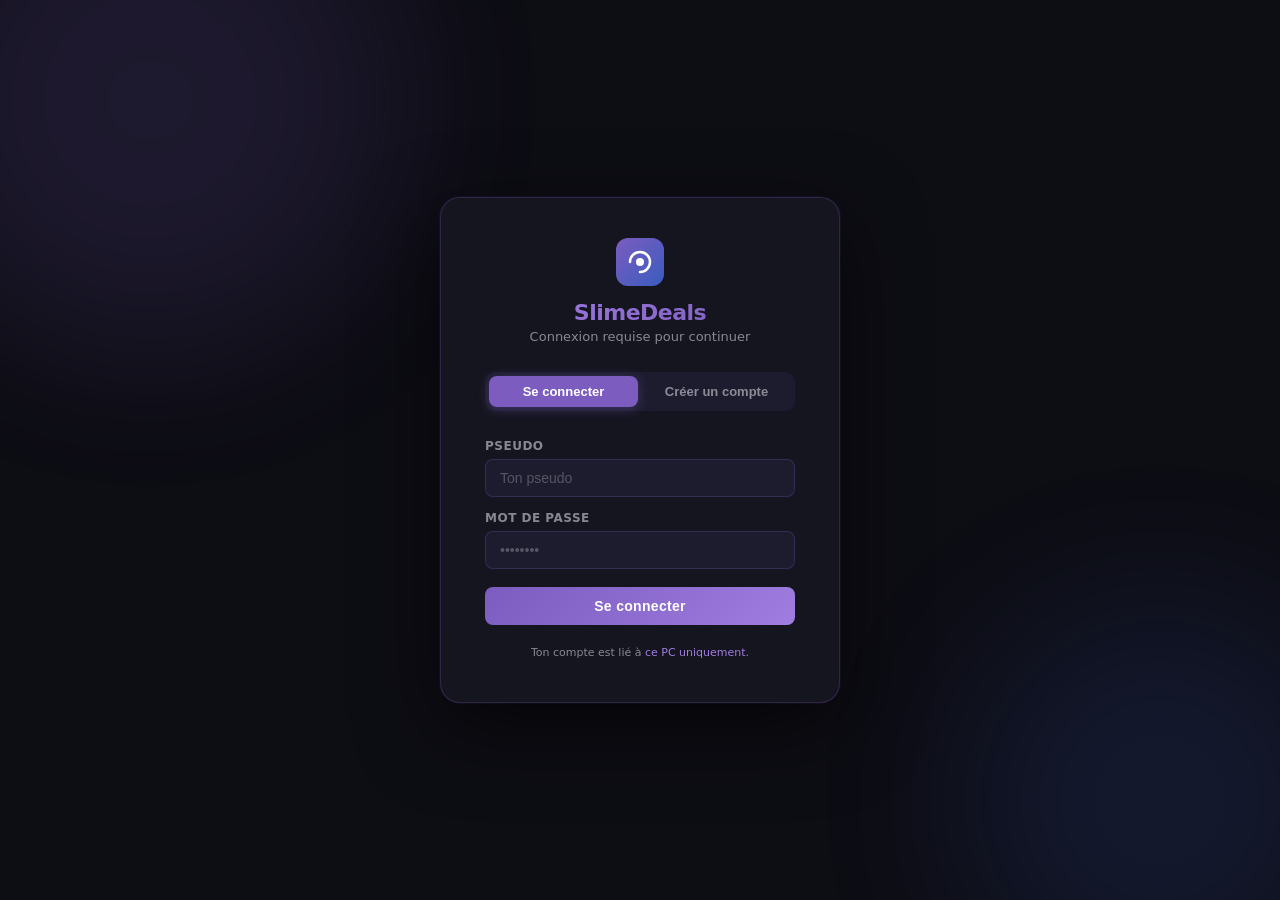
==== sff/webui/auth.html @ 32a33e28 "feat(slimedeals): webui auth, rang TRIPLE MONSTRE, catalogue store; ajustements launcher" ====
<!DOCTYPE html>
<html lang="fr">
<head>
<meta charset="UTF-8">
<meta name="viewport" content="width=device-width, initial-scale=1.0">
<title>SlimeDeals — Connexion</title>
<style>
  :root {
    --bg: #0d0d14;
    --bg2: #151520;
    --bg3: #1c1c2e;
    --accent: #7c5cbf;
    --accent2: #a07de0;
    --border: rgba(124,92,191,0.25);
    --text: #e8e8f0;
    --text-dim: rgba(232,232,240,0.55);
    --error: #e05c7c;
    --success: #4ec994;
  }
  * { box-sizing: border-box; margin: 0; padding: 0; }

  body {
    background: var(--bg);
    color: var(--text);
    font-family: 'Segoe UI', system-ui, sans-serif;
    min-height: 100vh;
    display: flex;
    align-items: center;
    justify-content: center;
  }

  .blob { position: fixed; border-radius: 50%; filter: blur(80px); opacity: 0.15; pointer-events: none; }
  .blob-1 { width: 500px; height: 500px; background: #7c5cbf; top: -150px; left: -100px; }
  .blob-2 { width: 400px; height: 400px; background: #3a5cbf; bottom: -100px; right: -80px; }

  /* Loading overlay */
  #loading-screen {
    position: fixed; inset: 0;
    background: var(--bg);
    display: flex; flex-direction: column;
    align-items: center; justify-content: center;
    gap: 16px; z-index: 100;
  }
  #loading-screen.hidden { display: none; }
  .loading-logo { font-size: 22px; font-weight: 700; letter-spacing: -0.5px;
    background: linear-gradient(135deg, #a07de0, #7c5cbf);
    -webkit-background-clip: text; -webkit-text-fill-color: transparent; }
  .loading-spinner {
    width: 36px; height: 36px;
    border: 3px solid rgba(124,92,191,0.25);
    border-top-color: var(--accent);
    border-radius: 50%;
    animation: spin 0.8s linear infinite;
  }
  .loading-text { font-size: 13px; color: var(--text-dim); }
  @keyframes spin { to { transform: rotate(360deg); } }

  /* Card */
  .card {
    background: var(--bg2);
    border: 1px solid var(--border);
    border-radius: 20px;
    padding: 40px 44px;
    width: 400px;
    max-width: 95vw;
    position: relative;
    box-shadow: 0 24px 80px rgba(0,0,0,0.6), 0 0 0 1px rgba(124,92,191,0.1);
  }

  .logo-wrap { text-align: center; margin-bottom: 28px; }
  .logo-wrap svg { width: 48px; height: 48px; }
  .logo-title {
    font-size: 22px; font-weight: 700; letter-spacing: -0.5px; margin-top: 10px;
    background: linear-gradient(135deg, #a07de0, #7c5cbf);
    -webkit-background-clip: text; -webkit-text-fill-color: transparent;
  }
  .logo-sub { font-size: 13px; color: var(--text-dim); margin-top: 4px; }

  .tabs {
    display: flex; gap: 4px;
    background: var(--bg3); border-radius: 10px; padding: 4px; margin-bottom: 28px;
  }
  .tab {
    flex: 1; padding: 8px 0; border: none; border-radius: 8px;
    background: transparent; color: var(--text-dim);
    font-size: 13px; font-weight: 600; cursor: pointer; transition: all 0.2s;
  }
  .tab.active { background: var(--accent); color: #fff; box-shadow: 0 2px 12px rgba(124,92,191,0.4); }

  .form { display: none; flex-direction: column; gap: 14px; }
  .form.active { display: flex; }

  .field { display: flex; flex-direction: column; gap: 6px; }
  .field label { font-size: 12px; font-weight: 600; color: var(--text-dim); letter-spacing: 0.5px; text-transform: uppercase; }
  .field input {
    background: var(--bg3); border: 1px solid var(--border); border-radius: 8px;
    padding: 10px 14px; color: var(--text); font-size: 14px; outline: none;
    transition: border-color 0.2s, box-shadow 0.2s; width: 100%;
  }
  .field input:focus { border-color: var(--accent); box-shadow: 0 0 0 3px rgba(124,92,191,0.2); }
  .field input::placeholder { color: rgba(232,232,240,0.28); }

  .btn-submit {
    margin-top: 4px; padding: 11px 0; border: none; border-radius: 8px;
    background: linear-gradient(135deg, #7c5cbf, #a07de0);
    color: #fff; font-size: 14px; font-weight: 700; cursor: pointer;
    transition: opacity 0.2s, transform 0.1s; letter-spacing: 0.3px;
  }
  .btn-submit:hover { opacity: 0.9; }
  .btn-submit:active { transform: scale(0.98); }
  .btn-submit:disabled { opacity: 0.45; cursor: not-allowed; }

  .msg {
    font-size: 13px; padding: 10px 14px; border-radius: 8px; display: none;
  }
  .msg.error   { background: rgba(224,92,124,0.12); border: 1px solid rgba(224,92,124,0.3); color: var(--error); }
  .msg.success { background: rgba(78,201,148,0.12); border: 1px solid rgba(78,201,148,0.3); color: var(--success); }
  .msg.show { display: block; }

  .btn-spinner {
    display: inline-block; width: 14px; height: 14px;
    border: 2px solid rgba(255,255,255,0.4); border-top-color: #fff;
    border-radius: 50%; animation: spin 0.7s linear infinite;
    vertical-align: middle; margin-right: 6px;
  }
  .hwid-note { font-size: 11px; color: var(--text-dim); text-align: center; margin-top: 6px; line-height: 1.5; }
  .hwid-note span { color: var(--accent2); }
</style>
</head>
<body>
<div class="blob blob-1"></div>
<div class="blob blob-2"></div>

<!-- Loading screen (shown while checking saved token) -->
<div id="loading-screen">
  <svg width="48" height="48" viewBox="0 0 48 48" fill="none">
    <rect width="48" height="48" rx="12" fill="url(#lg2)"/>
    <path d="M14 24c0-5.5 4.5-10 10-10s10 4.5 10 10-4.5 10-10 10" stroke="#fff" stroke-width="2.5" stroke-linecap="round"/>
    <circle cx="24" cy="24" r="4" fill="#fff"/>
    <defs><linearGradient id="lg2" x1="0" y1="0" x2="48" y2="48" gradientUnits="userSpaceOnUse"><stop stop-color="#7c5cbf"/><stop offset="1" stop-color="#3a5cbf"/></linearGradient></defs>
  </svg>
  <div class="loading-logo">SlimeDeals</div>
  <div class="loading-spinner"></div>
  <div class="loading-text" id="loading-text">Vérification de la session…</div>
</div>

<!-- Auth card (hidden until check done) -->
<div class="card" id="auth-card" style="display:none">
  <div class="logo-wrap">
    <svg viewBox="0 0 48 48" fill="none" xmlns="http://www.w3.org/2000/svg">
      <rect width="48" height="48" rx="12" fill="url(#lg)"/>
      <path d="M14 24c0-5.5 4.5-10 10-10s10 4.5 10 10-4.5 10-10 10" stroke="#fff" stroke-width="2.5" stroke-linecap="round"/>
      <circle cx="24" cy="24" r="4" fill="#fff"/>
      <defs><linearGradient id="lg" x1="0" y1="0" x2="48" y2="48" gradientUnits="userSpaceOnUse"><stop stop-color="#7c5cbf"/><stop offset="1" stop-color="#3a5cbf"/></linearGradient></defs>
    </svg>
    <div class="logo-title">SlimeDeals</div>
    <div class="logo-sub">Connexion requise pour continuer</div>
  </div>

  <div class="tabs">
    <button class="tab active" id="tab-login" onclick="switchTab('login')">Se connecter</button>
    <button class="tab" id="tab-register" onclick="switchTab('register')">Créer un compte</button>
  </div>

  <!-- Login form -->
  <div class="form active" id="form-login">
    <div class="field">
      <label>Pseudo</label>
      <input type="text" id="login-username" placeholder="Ton pseudo" autocomplete="username" />
    </div>
    <div class="field">
      <label>Mot de passe</label>
      <input type="password" id="login-password" placeholder="••••••••" autocomplete="current-password" />
    </div>
    <div class="msg" id="login-msg"></div>
    <button class="btn-submit" id="login-btn" onclick="doLogin()">Se connecter</button>
    <p class="hwid-note">Ton compte est lié à <span>ce PC uniquement</span>.</p>
  </div>

  <!-- Register form -->
  <div class="form" id="form-register">
    <div class="field">
      <label>Pseudo</label>
      <input type="text" id="reg-username" placeholder="Choisis un pseudo" autocomplete="username" />
    </div>
    <div class="field">
      <label>Mot de passe</label>
      <input type="password" id="reg-password" placeholder="6 caractères minimum" autocomplete="new-password" />
    </div>
    <div class="field">
      <label>Confirmer le mot de passe</label>
      <input type="password" id="reg-password2" placeholder="Répète le mot de passe" autocomplete="new-password" />
    </div>
    <div class="msg" id="reg-msg"></div>
    <button class="btn-submit" id="reg-btn" onclick="doRegister()">Créer le compte</button>
    <p class="hwid-note">Ce compte sera lié à <span>ce PC</span> dès sa création.</p>
  </div>
</div>

<script src="qrc:///qtwebchannel/qwebchannel.js"></script>
<script>
(function() {
  'use strict';

  var _bridge = null;

  /* ── Bridge init ── */
  function initBridge(cb) {
    if (typeof QWebChannel === 'undefined') {
      console.warn('[Auth] QWebChannel absent — dev mode');
      cb(null);
      return;
    }
    new QWebChannel(qt.webChannelTransport, function(ch) {
      _bridge = ch.objects.bridge;
      cb(_bridge);
    });
  }

  /* ── Show login form (hide loading) ── */
  function showAuthCard() {
    document.getElementById('loading-screen').classList.add('hidden');
    document.getElementById('auth-card').style.display = 'block';
  }

  /* ── Auto-check saved token on load ── */
  window.addEventListener('load', function() {
    initBridge(function(b) {
      if (!b) { showAuthCard(); return; }

      /* Listen for auth_done signal from Python — receives token or '' */
      if (b.auth_done && typeof b.auth_done.connect === 'function') {
        b.auth_done.connect(function(token) {
          if (token && token.length >= 16) {
            /* Valid saved session — Python will re-verify token + HWID */
            document.getElementById('loading-text').textContent = 'Connexion en cours…';
            b.auth_success(token);
          } else {
            /* No valid session — show login form */
            showAuthCard();
          }
        });
      }

      /* Trigger the check */
      b.auth_check_saved();
    });
  });

  /* ── Helpers ── */
  function showMsg(id, text, type) {
    var el = document.getElementById(id);
    el.textContent = text;
    el.className = 'msg ' + type + ' show';
  }
  function hideMsg(id) { document.getElementById(id).className = 'msg'; }
  function setLoading(btnId, loading, defaultText) {
    var btn = document.getElementById(btnId);
    if (loading) {
      btn.disabled = true;
      btn.innerHTML = '<span class="btn-spinner"></span>Chargement…';
    } else {
      btn.disabled = false;
      btn.textContent = defaultText;
    }
  }

  window.switchTab = function(tab) {
    document.getElementById('tab-login').classList.toggle('active', tab === 'login');
    document.getElementById('tab-register').classList.toggle('active', tab === 'register');
    document.getElementById('form-login').classList.toggle('active', tab === 'login');
    document.getElementById('form-register').classList.toggle('active', tab === 'register');
    hideMsg('login-msg'); hideMsg('reg-msg');
  };

  document.addEventListener('keydown', function(e) {
    if (e.key !== 'Enter') return;
    if (document.getElementById('form-login').classList.contains('active')) doLogin();
    else doRegister();
  });

  /* ── Login ── */
  window.doLogin = function() {
    var username = document.getElementById('login-username').value.trim();
    var password = document.getElementById('login-password').value;
    hideMsg('login-msg');
    if (!username || !password) { showMsg('login-msg', 'Remplis tous les champs.', 'error'); return; }
    if (!_bridge) { showMsg('login-msg', 'Bridge non disponible.', 'error'); return; }

    setLoading('login-btn', true);
    _bridge.auth_login(username, password, function(resultJson) {
      var r; try { r = JSON.parse(resultJson); } catch(e) { r = {ok:false,error:'Erreur interne'}; }
      setLoading('login-btn', false, 'Se connecter');
      if (r.ok) {
        showMsg('login-msg', '✓ Connexion réussie !', 'success');
        /* Pass the token — Python will verify it server-side */
        setTimeout(function() { _bridge.auth_success(r.token); }, 500);
      } else {
        showMsg('login-msg', r.error || 'Erreur de connexion.', 'error');
      }
    });
  };

  /* ── Register ── */
  window.doRegister = function() {
    var username = document.getElementById('reg-username').value.trim();
    var password = document.getElementById('reg-password').value;
    var password2 = document.getElementById('reg-password2').value;
    hideMsg('reg-msg');
    if (!username || !password || !password2) { showMsg('reg-msg', 'Remplis tous les champs.', 'error'); return; }
    if (password !== password2) { showMsg('reg-msg', 'Les mots de passe ne correspondent pas.', 'error'); return; }
    if (password.length < 6) { showMsg('reg-msg', 'Mot de passe trop court (6 min).', 'error'); return; }
    if (username.length < 3) { showMsg('reg-msg', 'Pseudo trop court (3 min).', 'error'); return; }
    if (!_bridge) { showMsg('reg-msg', 'Bridge non disponible.', 'error'); return; }

    setLoading('reg-btn', true);
    _bridge.auth_register(username, password, function(resultJson) {
      var r; try { r = JSON.parse(resultJson); } catch(e) { r = {ok:false,error:'Erreur interne'}; }
      setLoading('reg-btn', false, 'Créer le compte');
      if (r.ok) {
        showMsg('reg-msg', '✓ Compte créé !', 'success');
        /* Pass the token — Python will verify it server-side */
        setTimeout(function() { _bridge.auth_success(r.token); }, 600);
      } else {
        showMsg('reg-msg', r.error || 'Erreur lors de la création.', 'error');
      }
    });
  };
})();
</script>
</body>
</html>
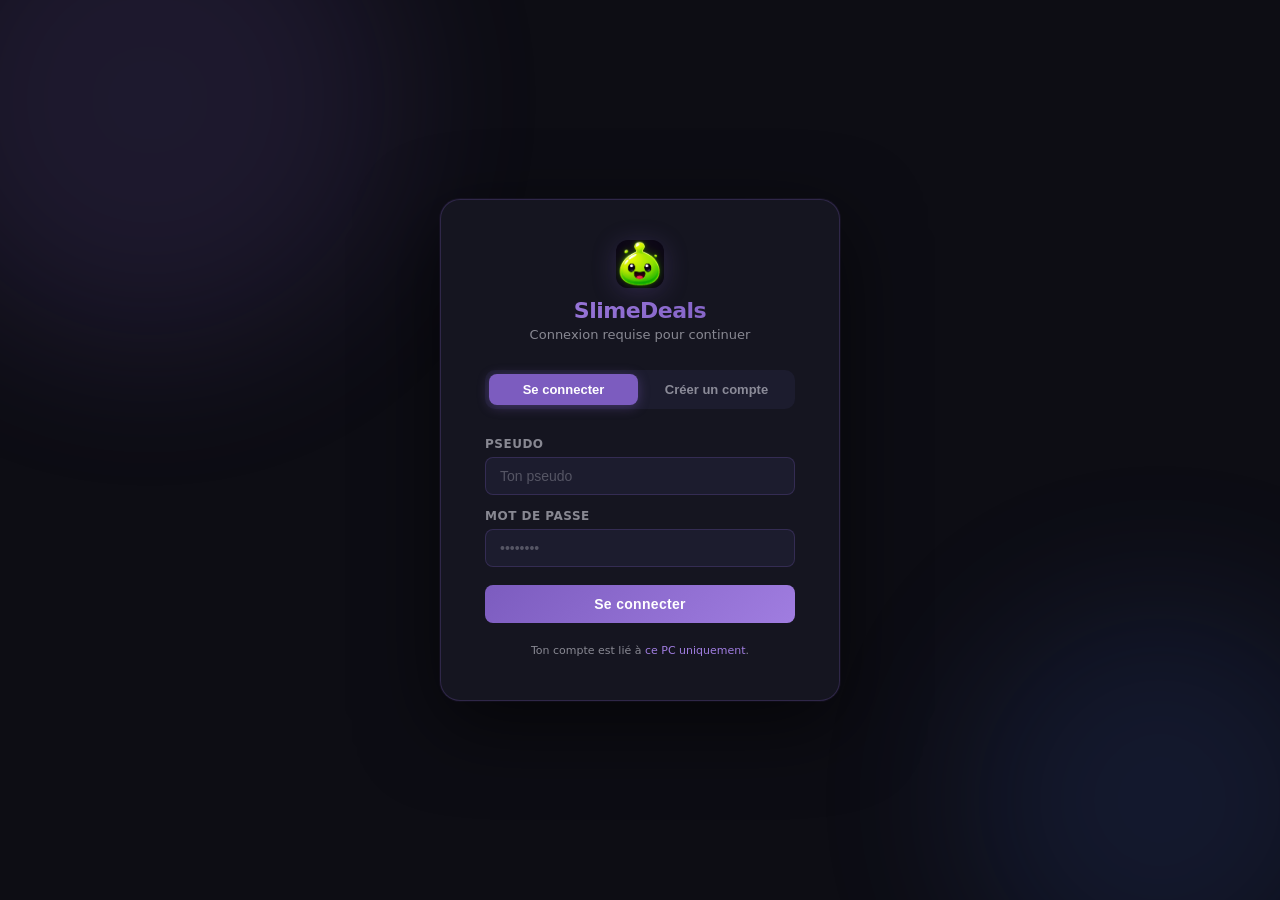
==== commit 9aa7af91: "SlimeDeals: banderole admin (polling), session launcher, intégrations - Barre défilante API /api/lau" ====
--- a/sff/webui/auth.html
+++ b/sff/webui/auth.html
@@ -68,7 +68,16 @@
   }
 
   .logo-wrap { text-align: center; margin-bottom: 28px; }
-  .logo-wrap svg { width: 48px; height: 48px; }
+  .launcher-brand-logo {
+    width: 48px;
+    height: 48px;
+    border-radius: 12px;
+    object-fit: contain;
+    display: block;
+    margin: 0 auto;
+    box-shadow: 0 4px 24px rgba(124,92,191,0.25);
+  }
+  .launcher-brand-logo--loading { margin-bottom: 0; }
   .logo-title {
     font-size: 22px; font-weight: 700; letter-spacing: -0.5px; margin-top: 10px;
     background: linear-gradient(135deg, #a07de0, #7c5cbf);
@@ -133,12 +142,8 @@
 
 <!-- Loading screen (shown while checking saved token) -->
 <div id="loading-screen">
-  <svg width="48" height="48" viewBox="0 0 48 48" fill="none">
-    <rect width="48" height="48" rx="12" fill="url(#lg2)"/>
-    <path d="M14 24c0-5.5 4.5-10 10-10s10 4.5 10 10-4.5 10-10 10" stroke="#fff" stroke-width="2.5" stroke-linecap="round"/>
-    <circle cx="24" cy="24" r="4" fill="#fff"/>
-    <defs><linearGradient id="lg2" x1="0" y1="0" x2="48" y2="48" gradientUnits="userSpaceOnUse"><stop stop-color="#7c5cbf"/><stop offset="1" stop-color="#3a5cbf"/></linearGradient></defs>
-  </svg>
+  <img src="assets/blob.png" alt="" class="launcher-brand-logo launcher-brand-logo--loading" width="48" height="48"
+    onerror="this.style.display='none'" />
   <div class="loading-logo">SlimeDeals</div>
   <div class="loading-spinner"></div>
   <div class="loading-text" id="loading-text">Vérification de la session…</div>
@@ -147,12 +152,8 @@
 <!-- Auth card (hidden until check done) -->
 <div class="card" id="auth-card" style="display:none">
   <div class="logo-wrap">
-    <svg viewBox="0 0 48 48" fill="none" xmlns="http://www.w3.org/2000/svg">
-      <rect width="48" height="48" rx="12" fill="url(#lg)"/>
-      <path d="M14 24c0-5.5 4.5-10 10-10s10 4.5 10 10-4.5 10-10 10" stroke="#fff" stroke-width="2.5" stroke-linecap="round"/>
-      <circle cx="24" cy="24" r="4" fill="#fff"/>
-      <defs><linearGradient id="lg" x1="0" y1="0" x2="48" y2="48" gradientUnits="userSpaceOnUse"><stop stop-color="#7c5cbf"/><stop offset="1" stop-color="#3a5cbf"/></linearGradient></defs>
-    </svg>
+    <img src="assets/blob.png" alt="SlimeDeals" class="launcher-brand-logo" width="48" height="48"
+      onerror="this.style.display='none'" />
     <div class="logo-title">SlimeDeals</div>
     <div class="logo-sub">Connexion requise pour continuer</div>
   </div>
